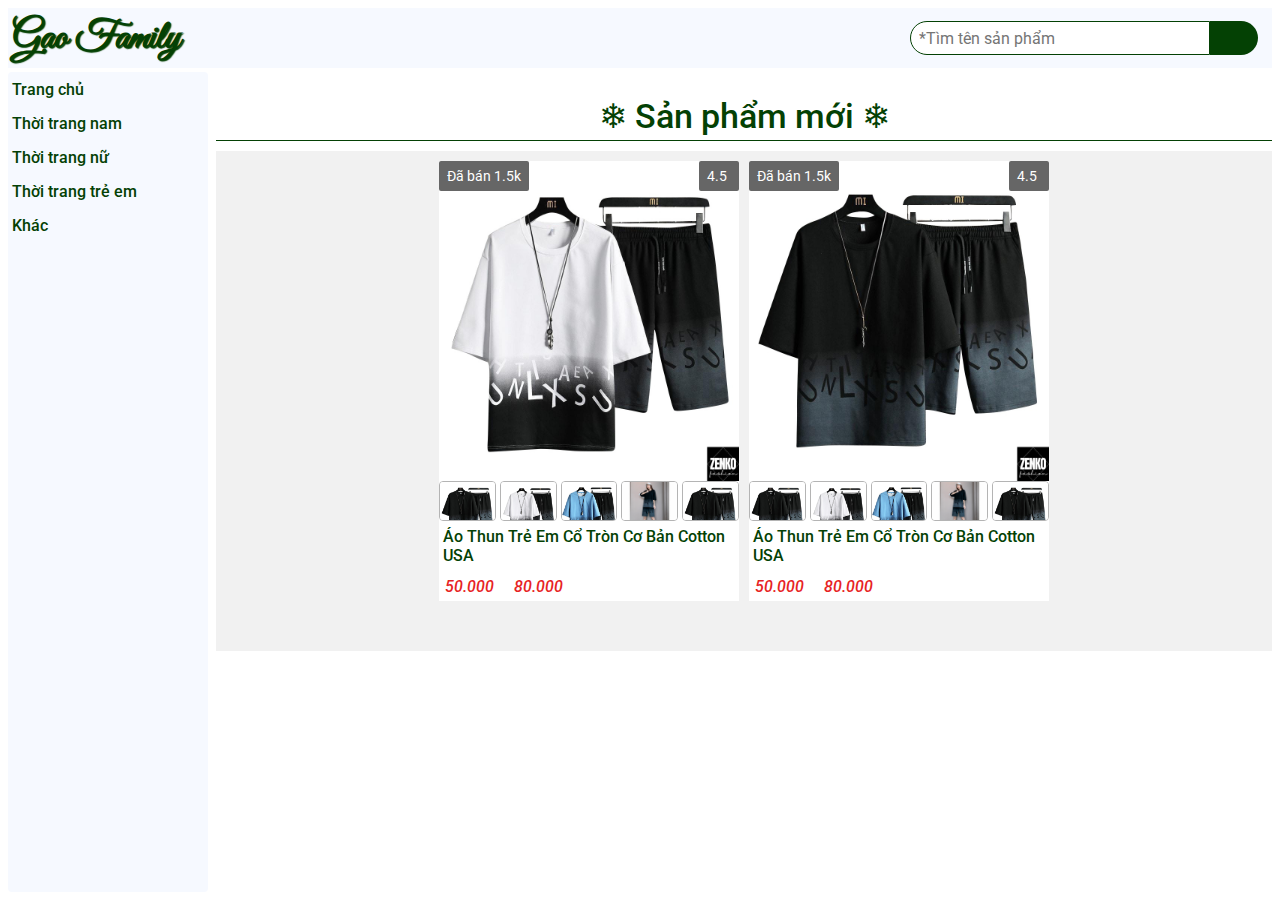
==== View/index.html @ 67fb4571 "ngay hom nay code" ====
<!DOCTYPE html>
<html lang="en">

<head>
  <meta charset="UTF-8" />
  <meta name="viewport" content="width=device-width, initial-scale=1.0" />
  <script src="https://kit.fontawesome.com/1a0d187c62.js" crossorigin="anonymous"></script>
  <link rel="stylesheet" href="../Style/index.css" />
  <link rel="icon" type="image/x-icon" href="../Data/layout/favicon.png" />
  <title>Gạo || Family</title>
</head>

<body>
  <!-- header -->
  <header>
    <!-- menu mobile -->
    <div class="h-mobile-menu">
      <i class="fa-solid fa-bars" onclick="ShowNAV(this)"></i>
    </div>
    <!-- logo -->
    <div class="h-logo" onclick="location.reload(true);">
      <span>Gạo Family</span>
    </div>
    <!-- suport -->
    <div class="suport">
      <input type="text" placeholder="*Tìm tên sản phẩm">
      <i class="fa-solid fa-magnifying-glass" title="Tìm kiếm"></i>
    </div>
    <!-- Search Mobile -->
    <div class="h-mobile-search">
      <i class="fa-solid fa-magnifying-glass" onclick="ShowTIMKIEM(this)"></i>
    </div>
  </header>
  <!-- MOBILE NAV -->
  <div class="mobile">
    <div class="menu" onclick="location.reload(true);">
      <span>Trang chủ</span>
    </div>
    <div class="menu">
      <span onclick="ShowSubmenu(this)">Thời trang nam</span>
      <div class="sub-menu">
        <span data-mydata="Nam-Dobo" onclick="LoadSP(this)">Đồ bộ</span>
        <span data-mydata="Nam-Aothun" onclick="LoadSP(this)">Áo thun - phông</span>
        <span data-mydata="Nam-Aolen" onclick="LoadSP(this)">Áo len - nỉ - thu đông</span>
        <span data-mydata="Nam-Aokhoac" onclick="LoadSP(this)">Áo khoác</span>
        <span data-mydata="Nam-Quanshort" onclick="LoadSP(this)">Quần short</span>
        <span data-mydata="Nam-Quandai" onclick="LoadSP(this)">Quần dài - âu</span>
        <span data-mydata="Nam-Quanjean" onclick="LoadSP(this)">Quần jeans</span>
        <span data-mydata="Nam-Thatlung" onclick="LoadSP(this)">Thắt lưng</span>
      </div>
    </div>
    <div class="menu">
      <span onclick="ShowSubmenu(this)">Thời trang nữ</span>
      <div class="sub-menu">
        <span data-mydata="Nu-Aothun" onclick="LoadSP(this)">Áo thun</span>
        <span data-mydata="Nu-Aodai" onclick="LoadSP(this)">Áo dài- thu đông</span>
        <span data-mydata="Nu-Aokhoac" onclick="LoadSP(this)">Áo khoác</span>
        <span data-mydata="Nu-Hoodie" onclick="LoadSP(this)">Hoodie- nỉ</span>
        <span data-mydata="Nu-Lienthan" onclick="LoadSP(this)">Đồ liền thân</span>
        <span data-mydata="Nu-Quandui" onclick="LoadSP(this)">Quần đùi</span>
        <span data-mydata="Nu-Quanjean" onclick="LoadSP(this)">Quần jeans</span>
        <span data-mydata="Nu-Dam" onclick="LoadSP(this)">Đầm - váy</span>
        <span data-mydata="Nu-Chanvay" onclick="LoadSP(this)">Chân váy</span>
        <span data-mydata="Nu-Dongu" onclick="LoadSP(this)">Đồ ngủ</span>
        <span data-mydata="Nu-Vo" onclick="LoadSP(this)">Vớ - tất</span>
      </div>
    </div>
    <div class="menu">
      <span onclick="ShowSubmenu(this)">Thời trang trẻ em</span>
      <div class="sub-menu">
        <span data-mydata="Treem-Dobo" onclick="LoadSP(this)">Đồ bộ</span>
        <span data-mydata="Treem-Ao" onclick="LoadSP(this)">Áo</span>
        <span data-mydata="Treem-Quan" onclick="LoadSP(this)">Quần</span>
        <span data-mydata="Treem-Mu" onclick="LoadSP(this)">Mũ</span>
      </div>
    </div>
    <div class="menu">
      <span>Khác</span>
    </div>
  </div>
  <!-- Mobile-Timkiem -->
  <div class="mobile-timkiem">
    <div class="timkiem-header">
      <input type="text" placeholder="*Tìm tên sản phẩm">
    </div>
    <div class="timkiem-main">
      <!-- List san pham -->
      <div class="list-pro">
        <div class="list-pro-img">
          <img src="../Data/product/20230731175055361/3.jpg" alt="">
        </div>
        <div class="list-pro-note">
          <span>Áo Thun Trẻ Em Cổ Tròn Cơ Bản Cotton USA</span>
          <i>50.000 ~ 80.000</i>
        </div>
      </div>
    </div>
  </div>
  <div class="container">
    <!-- nav -->
    <nav>
      <div class="menu" onclick="location.reload(true);">
        <span>Trang chủ</span>
      </div>
      <div class="menu">
        <span onclick="ShowSubmenu(this)">Thời trang nam</span>
        <div class="sub-menu">
          <span data-mydata="Nam-Dobo" onclick="LoadSP(this)">Đồ bộ</span>
          <span data-mydata="Nam-Aothun" onclick="LoadSP(this)">Áo thun - phông</span>
          <span data-mydata="Nam-Aolen" onclick="LoadSP(this)">Áo len - nỉ - thu đông</span>
          <span data-mydata="Nam-Aokhoac" onclick="LoadSP(this)">Áo khoác</span>
          <span data-mydata="Nam-Quanshort" onclick="LoadSP(this)">Quần short</span>
          <span data-mydata="Nam-Quandai" onclick="LoadSP(this)">Quần dài - âu</span>
          <span data-mydata="Nam-Quanjean" onclick="LoadSP(this)">Quần jeans</span>
          <span data-mydata="Nam-Thatlung" onclick="LoadSP(this)">Thắt lưng</span>
        </div>
      </div>
      <div class="menu">
        <span onclick="ShowSubmenu(this)">Thời trang nữ</span>
        <div class="sub-menu">
          <span data-mydata="Nu-Aothun" onclick="LoadSP(this)">Áo thun</span>
          <span data-mydata="Nu-Aodai" onclick="LoadSP(this)">Áo dài- thu đông</span>
          <span data-mydata="Nu-Aokhoac" onclick="LoadSP(this)">Áo khoác</span>
          <span data-mydata="Nu-Hoodie" onclick="LoadSP(this)">Hoodie- nỉ</span>
          <span data-mydata="Nu-Lienthan" onclick="LoadSP(this)">Đồ liền thân</span>
          <span data-mydata="Nu-Quandui" onclick="LoadSP(this)">Quần đùi</span>
          <span data-mydata="Nu-Quanjean" onclick="LoadSP(this)">Quần jeans</span>
          <span data-mydata="Nu-Dam" onclick="LoadSP(this)">Đầm - váy</span>
          <span data-mydata="Nu-Chanvay" onclick="LoadSP(this)">Chân váy</span>
          <span data-mydata="Nu-Dongu" onclick="LoadSP(this)">Đồ ngủ</span>
          <span data-mydata="Nu-Vo" onclick="LoadSP(this)">Vớ - tất</span>
        </div>
      </div>
      <div class="menu">
        <span onclick="ShowSubmenu(this)">Thời trang trẻ em</span>
        <div class="sub-menu">
          <span data-mydata="Treem-Dobo" onclick="LoadSP(this)">Đồ bộ</span>
          <span data-mydata="Treem-Ao" onclick="LoadSP(this)">Áo</span>
          <span data-mydata="Treem-Quan" onclick="LoadSP(this)">Quần</span>
          <span data-mydata="Treem-Mu" onclick="LoadSP(this)">Mũ</span>
        </div>
      </div>
      <div class="menu">
        <span>Khác</span>
      </div>
    </nav>
    <!-- main -->
    <main>
      <!-- background -->
      <div class="background">
        <img src="../Data/layout/background.png" alt="" />
      </div>
      <!-- Tieu de -->
      <div class="main-title">
        <span id="span-title">&#10052; Sản phẩm mới &#10052;</span>
      </div>
      <!-- Danh sách sản phẩm -->
      <div class="list-product">
        <!-- sản phẩm -->
        <div class="product">
          <!-- image -->
          <div class="pro-img">
            <img src="../Data/product/20230731175055361/2.jpg" alt="" />
            <div class="note">
              <span>Đã bán 1.5k</span>
              <span>4.5<i class="fa-solid fa-star"></i></span>
            </div>
          </div>
          <!-- list img -->
          <div class="pro-listimg">
            <div class="pro-listimg-img">
              <img onclick="ShowIMG(this)" src="../Data/product/20230731175055361/1.jpg" alt="" />
            </div>
            <div class="pro-listimg-img">
              <img onclick="ShowIMG(this)" src="../Data/product/20230731175055361/2.jpg" alt="" />
            </div>
            <div class="pro-listimg-img">
              <img onclick="ShowIMG(this)" src="../Data/product/20230731175055361/3.jpg" alt="" />
            </div>
            <div class="pro-listimg-img">
              <img onclick="ShowIMG(this)" src="../Data/product/20230731175055361/4.jpg" alt="" />
            </div>
            <div class="pro-listimg-img">
              <img onclick="ShowIMG(this)" src="../Data/product/20230731175055361/1.jpg" alt="" />
            </div>
          </div>
          <!-- thongtin -->
          <div class="pro-tensp">
            <span>Áo Thun Trẻ Em Cổ Tròn Cơ Bản Cotton USA</span>
          </div>
          <!-- Gia san pham -->
          <div class="pro-gia">
            <span>50.000</span>
            <i class="fa-solid fa-dong-sign"></i>
            <i class="fa-solid fa-arrow-right"></i>
            <span>80.000</span>
            <i class="fa-solid fa-dong-sign"></i>
          </div>
        </div>
        <!-- sản phẩm -->
        <div class="product">
          <!-- image -->
          <div class="pro-img">
            <img src="../Data/product/20230731175055361/1.jpg" alt="" />
            <div class="note">
              <span>Đã bán 1.5k</span>
              <span>4.5<i class="fa-solid fa-star"></i></span>
            </div>
          </div>
          <!-- list img -->
          <div class="pro-listimg">
            <div class="pro-listimg-img">
              <img onclick="ShowIMG(this)" src="../Data/product/20230731175055361/1.jpg" alt="" />
            </div>
            <div class="pro-listimg-img">
              <img onclick="ShowIMG(this)" src="../Data/product/20230731175055361/2.jpg" alt="" />
            </div>
            <div class="pro-listimg-img">
              <img onclick="ShowIMG(this)" src="../Data/product/20230731175055361/3.jpg" alt="" />
            </div>
            <div class="pro-listimg-img">
              <img onclick="ShowIMG(this)" src="../Data/product/20230731175055361/4.jpg" alt="" />
            </div>
            <div class="pro-listimg-img">
              <img onclick="ShowIMG(this)" src="../Data/product/20230731175055361/1.jpg" alt="" />
            </div>
          </div>
          <!-- thongtin -->
          <div class="pro-tensp">
            <span>Áo Thun Trẻ Em Cổ Tròn Cơ Bản Cotton USA</span>
          </div>
          <!-- Gia san pham -->
          <div class="pro-gia">
            <span>50.000</span>
            <i class="fa-solid fa-dong-sign"></i>
            <i class="fa-solid fa-arrow-right"></i>
            <span>80.000</span>
            <i class="fa-solid fa-dong-sign"></i>
          </div>
        </div>
      </div>
    </main>
  </div>

  <script src="../Script/index.js"></script>
</body>

</html>
---- Style/index.css ----
@import url("https://fonts.googleapis.com/css2?family=Great+Vibes&family=Roboto:ital,wght@0,400;0,500;1,700&display=swap");

/* font-family: 'Great Vibes', cursive;
  font-family: 'Roboto', sans-serif; */
:root {
  --cl-header: rgb(246, 249, 255);
  --cl-text: rgb(4, 65, 4);
  --cl-giasp: rgb(231, 35, 35);
}

* {
  margin: 0;
  padding: 0;
  box-sizing: border-box;
  font-family: "Roboto", sans-serif;
  color: var(--cl-text);
}

body {
  margin: 8px;
}

/* width */
::-webkit-scrollbar {
  width: 4px;
}

/* Track */
::-webkit-scrollbar-track {
  background: #f1f1f1;
}

/* Handle */
::-webkit-scrollbar-thumb {
  background: #888;
  border-radius: 4px;
}

/* Handle on hover */
::-webkit-scrollbar-thumb:hover {
  background: #555;
}

/* header */
header {
  width: 100%;
  height: 60px;
  background-color: var(--cl-header);
  display: flex;
  align-items: center;
  justify-content: space-between;
  padding: 0 4px;
  position: sticky;
  top: 0;
  left: 0;
}

header .h-logo {
  cursor: pointer;
  height: 60px;
  display: flex;
  align-items: center;
  justify-content: space-between;
  user-select: none;
}

header .h-logo span {
  font-family: "Great Vibes", cursive;
  font-size: 40px;
  font-weight: bold;
  text-shadow: 1px 1px 1px var(--cl-text);
}

/* header .h-logo i {
  font-size: 38px;
  margin-right: 8px;
} */
header .suport {
  margin-right: 10px;
  position: relative;
  display: grid;
  grid-template-columns: 300px 48px;
  cursor: pointer;
}

header .suport input {
  width: 100%;
  height: 34px;
  border-radius: 17px 0 0 17px;
  border: solid 1px var(--cl-text);
  padding: 0 8px;
  font-size: 16px;
  outline: none;
}

header .suport i {
  display: inline-flex;
  align-items: center;
  justify-content: center;
  width: 48px;
  height: 34px;
  border-radius: 0 17px 17px 0;
  background-color: var(--cl-text);
  font-size: 16px;
  color: white;
  position: absolute;
  top: 0;
  right: 0;
  transition: all linear .1s;
  cursor: pointer;
}

header .suport i:hover {
  font-size: 20px;
}

header .h-mobile-menu,
header .h-mobile-search {
  display: none;
}

/* MOBILE */
.mobile {
  width: 100%;
  height: 100vh;
  background-color: rgba(255, 255, 255, 0.94);
  position: fixed;
  top: 44px;
  left: -100%;
  transition: all linear .1s;
  z-index: 999;
}
/* TIM KIEM MOBILE */
.mobile-timkiem {
  display: none;
  width: 100%;
  height: 100vh;
  background-color: rgba(128, 128, 128, 0.8);
  position: fixed;
  top: 44px;
  right: 0;
  transition: all linear .1s;
  z-index: 999;
}

.timkiem-header{
  width: 100%;
  height: 40px;
  display: flex;
  align-items: center;
  justify-content: center;
  box-shadow: 1px 0 4px white;
}
.timkiem-header input{
  width: 88%;
  height: 32px;
  border-radius: 17px;
  border: none;
  outline: none;
  padding: 8px;
  font-size: 16px;
}
.timkiem-main{
  width: 100%;
  height: 100%;
  padding: 10px 10px 80px 10px;
  overflow: auto;
}
.list-pro{
  width: 100%;
  height: 120px;
  background-color: white;
  margin-bottom: 10px;
  display: grid;
  grid-template-columns: 120px 1fr;
  column-gap: 10px;
  border-radius: 8px;
  overflow: hidden;
}
.list-pro-img{
  width: 100%;
  height: 120px;
  overflow: hidden;
}
.list-pro-img img{
  width: 100%;
  height: 120px;
}
.list-pro-note{
  width: 100%;
  height: 120px;
}
.list-pro-note span{
  display: block;
  width: 100%;
  height: 90px;
  padding: 4px 0px;
}
.list-pro-note i{
  display: flex;
  align-items: center;
  width: 100%;
  height: 30px;
  color: var(--cl-giasp);
}
/* container */
.container {
  width: 100%;
  margin-top: 4px;
  display: grid;
  column-gap: 8px;
  grid-template-columns: 200px 1fr;
  position: sticky;
  top: 60px;
  left: 0;
}

/* nav */
nav {
  width: 100%;
  background-color: var(--cl-header);
  border-radius: 4px;
  overflow: hidden;
}

.menu {
  width: 100%;
}

.menu>span {
  display: flex;
  align-items: center;
  padding-left: 4px;
  height: 34px;
  font-weight: 500;
  transition: all linear 0.1s;
  cursor: pointer;
  user-select: none;
}

.menu>span:hover {
  background-color: rgb(230, 230, 230);
}

.menu .sub-menu {
  width: 100%;
}

.menu .sub-menu span {
  display: flex;
  margin-left: 10px;
  border-left: solid 1.5px var(--cl-text);
  align-items: center;
  padding-left: 14px;
  height: 30px;
  transition: all linear 0.2s;
  cursor: pointer;
  overflow: hidden;
  user-select: none;
}

.menu .sub-menu span:hover {
  padding-left: 28px;
}

/* main */
main {
  width: 100%;
  height: calc(100vh - 80px);
  overflow: auto;
}

main .background {
  width: 100%;
}

main .background img {
  width: 100%;
}

main .main-title {
  width: 100%;
  height: 50px;
  display: flex;
  align-items: center;
  justify-content: center;
  border-bottom: solid 1px var(--cl-text);
  user-select: none;
}

main .main-title span {
  font-size: 34px;
  font-weight: 500;
}

/* list product */
main .list-product {
  width: 100%;
  margin-top: 10px;
  display: flex;
  flex-wrap: wrap;
  justify-content: center;
  gap: 10px;
  padding: 10px;
  background-color: rgb(241, 241, 241);
}

main .list-product .product {
  width: 300px !important;
  height: 440px;
  background-color: white;
  margin-bottom: 40px;
  transition: all linear .2s;
  cursor: pointer;
}

main .list-product .product:hover .pro-img img {
  transform: scale(1.1);
}

main .list-product .product .pro-img {
  width: 100%;
  height: 320px;
  overflow: hidden;
  position: relative;
}

main .list-product .product .pro-img .note {
  position: absolute;
  top: 0;
  left: 0;
  width: 100%;
  height: 30px;
  display: flex;
  justify-content: space-between;
}

main .list-product .product .pro-img .note span {
  display: inline-flex;
  align-items: center;
  height: 30px;
  background-color: rgba(0, 0, 0, 0.6);
  padding: 0px 8px;
  border-radius: 2px;
  color: white;
  font-size: 14px;
}

main .list-product .product .pro-img .note span i {
  color: yellow;
  font-size: 12px;
  margin-left: 4px;
}

main .list-product .product .pro-img img {
  width: 100%;
  height: 320px;
  transition: all linear .2s;
}

main .list-product .product .pro-listimg {
  width: 100%;
  height: 40px;
  display: grid;
  grid-template-columns: repeat(5, 1fr);
  gap: 4px;
  overflow: hidden;
}

main .list-product .product .pro-listimg .pro-listimg-img {
  width: 100%;
  height: 40px;
  border-radius: 4px;
  border: solid 1px rgb(180, 180, 180);
  overflow: hidden;
}

main .list-product .product .pro-listimg img {
  width: 100%;
  transition: all linear .2s;
}

main .list-product .product .pro-listimg img:hover {
  transform: scale(1.2);
}

main .list-product .product .pro-tensp {
  width: 100%;
  height: 50px;
  display: flex;
  align-items: center;
  padding: 0 4px;
  overflow: hidden;
}

main .list-product .product .pro-tensp span {
  font-size: 16px;
  font-weight: 500;
}

main .list-product .product .pro-gia {
  width: 100%;
  height: 30px;
  display: flex;
  align-items: center;
  padding-left: 4px;
}

main .list-product .product .pro-gia span {
  display: inline;
  font-weight: 500;
  font-style: italic;
  color: var(--cl-giasp);
  padding: 0px 2px;
}

main .list-product .product .pro-gia i {
  color: var(--cl-giasp);
  padding-right: 8px;
  font-style: italic;
}



/* TABLET */

@media only screen and (max-width: 860px) {
  body {
    margin: 0px;
  }

  /* header */
  header {
    height: 44px;
    z-index: 999;
  }

  header .h-logo {
    cursor: pointer;
    height: 44 px;
  }

  header .h-logo span {
    font-family: "Great Vibes", cursive;
    font-size: 28px;
    font-weight: bold;
  }

  header .h-logo i {
    font-size: 28px;
    margin-right: 8px;
  }

  header .h-mobile-menu {
    display: block;
    margin-left: 4px;
  }

  header .h-mobile-menu i {
    font-size: 30px;
    cursor: pointer;
  }

  header .suport {
    display: none;
  }

  header .h-mobile-search {
    display: block;
    margin-right: 8px;
  }

  header .h-mobile-search i {
    font-size: 20px;
    cursor: pointer;
  }
  /* Mobile-Timkiem */
  .mobile-timkiem {
    display: grid;
    grid-template-rows: 40px 1fr;
  }
  /* container */
  .container {
    display: block;
    position: unset;
  }

  nav {
    display: none;
  }

  main {
    height: unset;
  }

  main .main-title {
    height: 38px;
  }

  main .main-title span {
    font-size: 24px;
    font-weight: 500;
  }
}



/* MOBILE */

@media only screen and (max-width: 640px) {
  main .list-product {
    display: grid;
    grid-template-columns: repeat(2, 1fr);
    gap: 10px;
    padding: 10px;
  }

  main .list-product .product {
    width: 100% !important;
    height: unset;
    margin-bottom: 20px;
  }

  main .list-product .product .pro-img {
    height: unset;
  }

  main .list-product .product .pro-img img {
    height: unset;
  }

  main .list-product .product .pro-img .note span {
    height: 24px;
    padding: 0px 2px;
    font-size: 12px;
  }

  main .list-product .product .pro-img .note span i {
    font-size: 10px;
  }

  main .list-product .product .pro-listimg {
    gap: 2px;
    height: 30px;
  }

  main .list-product .product .pro-listimg .pro-listimg-img {
    height: 30px;
  }

  main .list-product .product .pro-tensp span {
    font-size: 13px;
    font-weight: 500;
  }

  main .list-product .product .pro-gia :is(span, i) {
    font-size: 13px;
  }
}
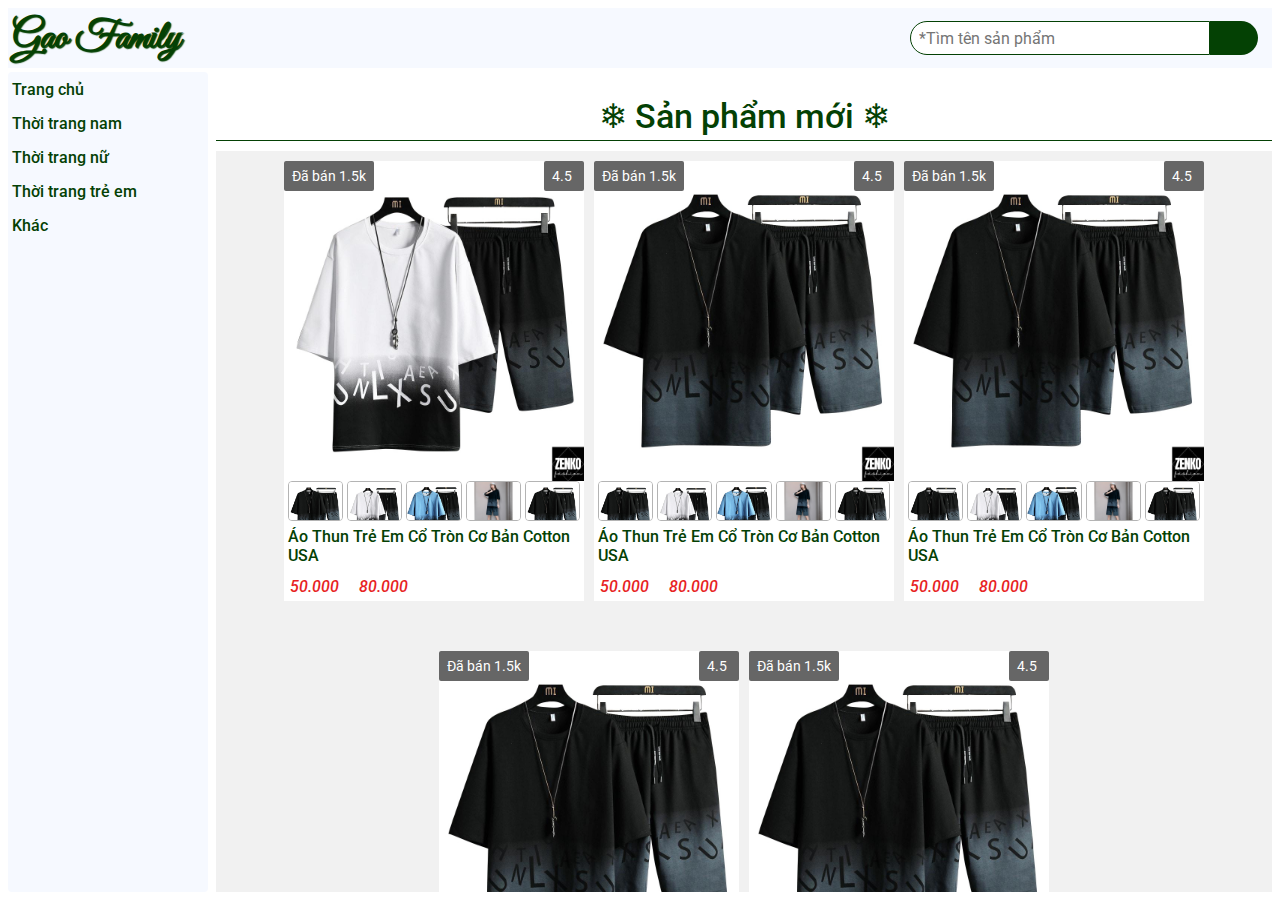
==== commit ca7dcdbc: "update code moi" ====
--- a/View/index.html
+++ b/View/index.html
@@ -238,7 +238,132 @@
             <i class="fa-solid fa-dong-sign"></i>
           </div>
         </div>
-      </div>
+        <!-- sản phẩm -->
+        <div class="product">
+          <!-- image -->
+          <div class="pro-img">
+            <img src="../Data/product/20230731175055361/1.jpg" alt="" />
+            <div class="note">
+              <span>Đã bán 1.5k</span>
+              <span>4.5<i class="fa-solid fa-star"></i></span>
+            </div>
+          </div>
+          <!-- list img -->
+          <div class="pro-listimg">
+            <div class="pro-listimg-img">
+              <img onclick="ShowIMG(this)" src="../Data/product/20230731175055361/1.jpg" alt="" />
+            </div>
+            <div class="pro-listimg-img">
+              <img onclick="ShowIMG(this)" src="../Data/product/20230731175055361/2.jpg" alt="" />
+            </div>
+            <div class="pro-listimg-img">
+              <img onclick="ShowIMG(this)" src="../Data/product/20230731175055361/3.jpg" alt="" />
+            </div>
+            <div class="pro-listimg-img">
+              <img onclick="ShowIMG(this)" src="../Data/product/20230731175055361/4.jpg" alt="" />
+            </div>
+            <div class="pro-listimg-img">
+              <img onclick="ShowIMG(this)" src="../Data/product/20230731175055361/1.jpg" alt="" />
+            </div>
+          </div>
+          <!-- thongtin -->
+          <div class="pro-tensp">
+            <span>Áo Thun Trẻ Em Cổ Tròn Cơ Bản Cotton USA</span>
+          </div>
+          <!-- Gia san pham -->
+          <div class="pro-gia">
+            <span>50.000</span>
+            <i class="fa-solid fa-dong-sign"></i>
+            <i class="fa-solid fa-arrow-right"></i>
+            <span>80.000</span>
+            <i class="fa-solid fa-dong-sign"></i>
+          </div>
+        </div>
+        <!-- sản phẩm -->
+        <div class="product">
+          <!-- image -->
+          <div class="pro-img">
+            <img src="../Data/product/20230731175055361/1.jpg" alt="" />
+            <div class="note">
+              <span>Đã bán 1.5k</span>
+              <span>4.5<i class="fa-solid fa-star"></i></span>
+            </div>
+          </div>
+          <!-- list img -->
+          <div class="pro-listimg">
+            <div class="pro-listimg-img">
+              <img onclick="ShowIMG(this)" src="../Data/product/20230731175055361/1.jpg" alt="" />
+            </div>
+            <div class="pro-listimg-img">
+              <img onclick="ShowIMG(this)" src="../Data/product/20230731175055361/2.jpg" alt="" />
+            </div>
+            <div class="pro-listimg-img">
+              <img onclick="ShowIMG(this)" src="../Data/product/20230731175055361/3.jpg" alt="" />
+            </div>
+            <div class="pro-listimg-img">
+              <img onclick="ShowIMG(this)" src="../Data/product/20230731175055361/4.jpg" alt="" />
+            </div>
+            <div class="pro-listimg-img">
+              <img onclick="ShowIMG(this)" src="../Data/product/20230731175055361/1.jpg" alt="" />
+            </div>
+          </div>
+          <!-- thongtin -->
+          <div class="pro-tensp">
+            <span>Áo Thun Trẻ Em Cổ Tròn Cơ Bản Cotton USA</span>
+          </div>
+          <!-- Gia san pham -->
+          <div class="pro-gia">
+            <span>50.000</span>
+            <i class="fa-solid fa-dong-sign"></i>
+            <i class="fa-solid fa-arrow-right"></i>
+            <span>80.000</span>
+            <i class="fa-solid fa-dong-sign"></i>
+          </div>
+        </div>
+        <!-- sản phẩm -->
+        <div class="product">
+          <!-- image -->
+          <div class="pro-img">
+            <img src="../Data/product/20230731175055361/1.jpg" alt="" />
+            <div class="note">
+              <span>Đã bán 1.5k</span>
+              <span>4.5<i class="fa-solid fa-star"></i></span>
+            </div>
+          </div>
+          <!-- list img -->
+          <div class="pro-listimg">
+            <div class="pro-listimg-img">
+              <img onclick="ShowIMG(this)" src="../Data/product/20230731175055361/1.jpg" alt="" />
+            </div>
+            <div class="pro-listimg-img">
+              <img onclick="ShowIMG(this)" src="../Data/product/20230731175055361/2.jpg" alt="" />
+            </div>
+            <div class="pro-listimg-img">
+              <img onclick="ShowIMG(this)" src="../Data/product/20230731175055361/3.jpg" alt="" />
+            </div>
+            <div class="pro-listimg-img">
+              <img onclick="ShowIMG(this)" src="../Data/product/20230731175055361/4.jpg" alt="" />
+            </div>
+            <div class="pro-listimg-img">
+              <img onclick="ShowIMG(this)" src="../Data/product/20230731175055361/1.jpg" alt="" />
+            </div>
+          </div>
+          <!-- thongtin -->
+          <div class="pro-tensp">
+            <span>Áo Thun Trẻ Em Cổ Tròn Cơ Bản Cotton USA</span>
+          </div>
+          <!-- Gia san pham -->
+          <div class="pro-gia">
+            <span>50.000</span>
+            <i class="fa-solid fa-dong-sign"></i>
+            <i class="fa-solid fa-arrow-right"></i>
+            <span>80.000</span>
+            <i class="fa-solid fa-dong-sign"></i>
+          </div>
+        </div>
+      </div>
+      <!-- footer -->
+      <footer></footer>
     </main>
   </div>
 
--- a/Style/index.css
+++ b/Style/index.css
@@ -312,6 +312,7 @@
   margin-bottom: 40px;
   transition: all linear .2s;
   cursor: pointer;
+  user-select: none;
 }
 
 main .list-product .product:hover .pro-img img {
@@ -364,6 +365,7 @@
   display: grid;
   grid-template-columns: repeat(5, 1fr);
   gap: 4px;
+  padding: 0px 4px;
   overflow: hidden;
 }
 
@@ -420,7 +422,12 @@
   font-style: italic;
 }
 
-
+/* footer */
+footer{
+  width: 100%;
+  height: 200px;
+  background-color: rgb(87, 87, 87);
+}
 
 /* TABLET */
 
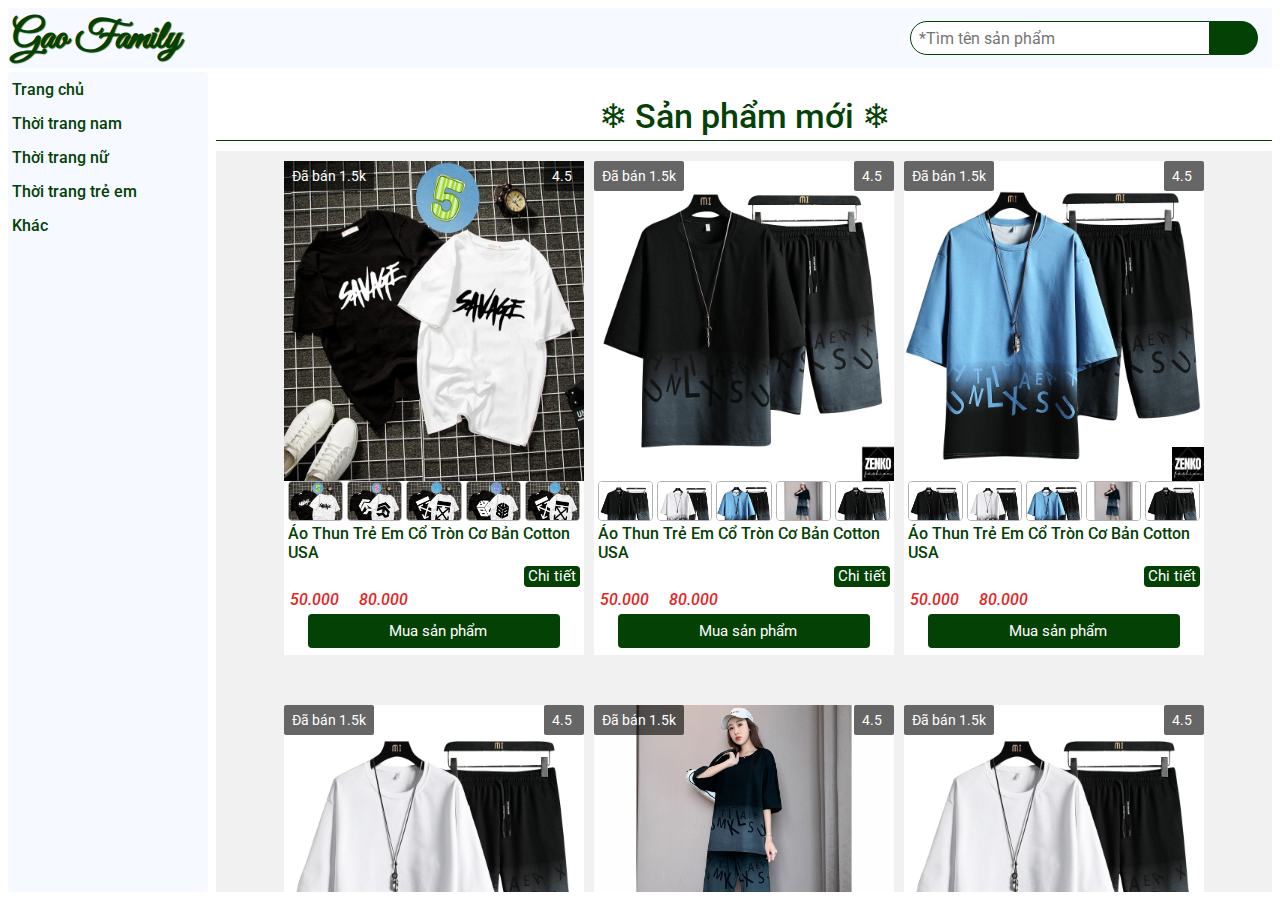
==== commit 78057be6: "10/8/2023" ====
--- a/View/index.html
+++ b/View/index.html
@@ -1,104 +1,40 @@
 <!DOCTYPE html>
 <html lang="en">
+  <head>
+    <meta charset="UTF-8" />
+    <meta name="viewport" content="width=device-width, initial-scale=1.0" />
+    <script
+      src="https://kit.fontawesome.com/1a0d187c62.js"
+      crossorigin="anonymous"
+    ></script>
+    <link rel="stylesheet" href="../Style/index.css" />
+    <link rel="icon" type="image/x-icon" href="../Data/layout/favicon.png" />
+    <title>Gạo || Family</title>
+  </head>
 
-<head>
-  <meta charset="UTF-8" />
-  <meta name="viewport" content="width=device-width, initial-scale=1.0" />
-  <script src="https://kit.fontawesome.com/1a0d187c62.js" crossorigin="anonymous"></script>
-  <link rel="stylesheet" href="../Style/index.css" />
-  <link rel="icon" type="image/x-icon" href="../Data/layout/favicon.png" />
-  <title>Gạo || Family</title>
-</head>
-
-<body>
-  <!-- header -->
-  <header>
-    <!-- menu mobile -->
-    <div class="h-mobile-menu">
-      <i class="fa-solid fa-bars" onclick="ShowNAV(this)"></i>
-    </div>
-    <!-- logo -->
-    <div class="h-logo" onclick="location.reload(true);">
-      <span>Gạo Family</span>
-    </div>
-    <!-- suport -->
-    <div class="suport">
-      <input type="text" placeholder="*Tìm tên sản phẩm">
-      <i class="fa-solid fa-magnifying-glass" title="Tìm kiếm"></i>
-    </div>
-    <!-- Search Mobile -->
-    <div class="h-mobile-search">
-      <i class="fa-solid fa-magnifying-glass" onclick="ShowTIMKIEM(this)"></i>
-    </div>
-  </header>
-  <!-- MOBILE NAV -->
-  <div class="mobile">
-    <div class="menu" onclick="location.reload(true);">
-      <span>Trang chủ</span>
-    </div>
-    <div class="menu">
-      <span onclick="ShowSubmenu(this)">Thời trang nam</span>
-      <div class="sub-menu">
-        <span data-mydata="Nam-Dobo" onclick="LoadSP(this)">Đồ bộ</span>
-        <span data-mydata="Nam-Aothun" onclick="LoadSP(this)">Áo thun - phông</span>
-        <span data-mydata="Nam-Aolen" onclick="LoadSP(this)">Áo len - nỉ - thu đông</span>
-        <span data-mydata="Nam-Aokhoac" onclick="LoadSP(this)">Áo khoác</span>
-        <span data-mydata="Nam-Quanshort" onclick="LoadSP(this)">Quần short</span>
-        <span data-mydata="Nam-Quandai" onclick="LoadSP(this)">Quần dài - âu</span>
-        <span data-mydata="Nam-Quanjean" onclick="LoadSP(this)">Quần jeans</span>
-        <span data-mydata="Nam-Thatlung" onclick="LoadSP(this)">Thắt lưng</span>
-      </div>
-    </div>
-    <div class="menu">
-      <span onclick="ShowSubmenu(this)">Thời trang nữ</span>
-      <div class="sub-menu">
-        <span data-mydata="Nu-Aothun" onclick="LoadSP(this)">Áo thun</span>
-        <span data-mydata="Nu-Aodai" onclick="LoadSP(this)">Áo dài- thu đông</span>
-        <span data-mydata="Nu-Aokhoac" onclick="LoadSP(this)">Áo khoác</span>
-        <span data-mydata="Nu-Hoodie" onclick="LoadSP(this)">Hoodie- nỉ</span>
-        <span data-mydata="Nu-Lienthan" onclick="LoadSP(this)">Đồ liền thân</span>
-        <span data-mydata="Nu-Quandui" onclick="LoadSP(this)">Quần đùi</span>
-        <span data-mydata="Nu-Quanjean" onclick="LoadSP(this)">Quần jeans</span>
-        <span data-mydata="Nu-Dam" onclick="LoadSP(this)">Đầm - váy</span>
-        <span data-mydata="Nu-Chanvay" onclick="LoadSP(this)">Chân váy</span>
-        <span data-mydata="Nu-Dongu" onclick="LoadSP(this)">Đồ ngủ</span>
-        <span data-mydata="Nu-Vo" onclick="LoadSP(this)">Vớ - tất</span>
-      </div>
-    </div>
-    <div class="menu">
-      <span onclick="ShowSubmenu(this)">Thời trang trẻ em</span>
-      <div class="sub-menu">
-        <span data-mydata="Treem-Dobo" onclick="LoadSP(this)">Đồ bộ</span>
-        <span data-mydata="Treem-Ao" onclick="LoadSP(this)">Áo</span>
-        <span data-mydata="Treem-Quan" onclick="LoadSP(this)">Quần</span>
-        <span data-mydata="Treem-Mu" onclick="LoadSP(this)">Mũ</span>
-      </div>
-    </div>
-    <div class="menu">
-      <span>Khác</span>
-    </div>
-  </div>
-  <!-- Mobile-Timkiem -->
-  <div class="mobile-timkiem">
-    <div class="timkiem-header">
-      <input type="text" placeholder="*Tìm tên sản phẩm">
-    </div>
-    <div class="timkiem-main">
-      <!-- List san pham -->
-      <div class="list-pro">
-        <div class="list-pro-img">
-          <img src="../Data/product/20230731175055361/3.jpg" alt="">
-        </div>
-        <div class="list-pro-note">
-          <span>Áo Thun Trẻ Em Cổ Tròn Cơ Bản Cotton USA</span>
-          <i>50.000 ~ 80.000</i>
-        </div>
-      </div>
-    </div>
-  </div>
-  <div class="container">
-    <!-- nav -->
-    <nav>
+  <body>
+    <!-- header -->
+    <header>
+      <!-- menu mobile -->
+      <div class="h-mobile-menu">
+        <i class="fa-solid fa-bars" onclick="ShowNAV(this)"></i>
+      </div>
+      <!-- logo -->
+      <div class="h-logo" onclick="location.reload(true);">
+        <span>Gạo Family</span>
+      </div>
+      <!-- suport -->
+      <div class="suport">
+        <input type="text" placeholder="*Tìm tên sản phẩm" />
+        <i class="fa-solid fa-magnifying-glass" title="Tìm kiếm"></i>
+      </div>
+      <!-- Search Mobile -->
+      <div class="h-mobile-search">
+        <i class="fa-solid fa-magnifying-glass" onclick="ShowTIMKIEM(this)"></i>
+      </div>
+    </header>
+    <!-- MOBILE NAV -->
+    <div class="mobile">
       <div class="menu" onclick="location.reload(true);">
         <span>Trang chủ</span>
       </div>
@@ -106,25 +42,43 @@
         <span onclick="ShowSubmenu(this)">Thời trang nam</span>
         <div class="sub-menu">
           <span data-mydata="Nam-Dobo" onclick="LoadSP(this)">Đồ bộ</span>
-          <span data-mydata="Nam-Aothun" onclick="LoadSP(this)">Áo thun - phông</span>
-          <span data-mydata="Nam-Aolen" onclick="LoadSP(this)">Áo len - nỉ - thu đông</span>
+          <span data-mydata="Nam-Aothun" onclick="LoadSP(this)"
+            >Áo thun - phông</span
+          >
+          <span data-mydata="Nam-Aolen" onclick="LoadSP(this)"
+            >Áo len - nỉ - thu đông</span
+          >
           <span data-mydata="Nam-Aokhoac" onclick="LoadSP(this)">Áo khoác</span>
-          <span data-mydata="Nam-Quanshort" onclick="LoadSP(this)">Quần short</span>
-          <span data-mydata="Nam-Quandai" onclick="LoadSP(this)">Quần dài - âu</span>
-          <span data-mydata="Nam-Quanjean" onclick="LoadSP(this)">Quần jeans</span>
-          <span data-mydata="Nam-Thatlung" onclick="LoadSP(this)">Thắt lưng</span>
+          <span data-mydata="Nam-Quanshort" onclick="LoadSP(this)"
+            >Quần short</span
+          >
+          <span data-mydata="Nam-Quandai" onclick="LoadSP(this)"
+            >Quần dài - âu</span
+          >
+          <span data-mydata="Nam-Quanjean" onclick="LoadSP(this)"
+            >Quần jeans</span
+          >
+          <span data-mydata="Nam-Thatlung" onclick="LoadSP(this)"
+            >Thắt lưng</span
+          >
         </div>
       </div>
       <div class="menu">
         <span onclick="ShowSubmenu(this)">Thời trang nữ</span>
         <div class="sub-menu">
           <span data-mydata="Nu-Aothun" onclick="LoadSP(this)">Áo thun</span>
-          <span data-mydata="Nu-Aodai" onclick="LoadSP(this)">Áo dài- thu đông</span>
+          <span data-mydata="Nu-Aodai" onclick="LoadSP(this)"
+            >Áo dài- thu đông</span
+          >
           <span data-mydata="Nu-Aokhoac" onclick="LoadSP(this)">Áo khoác</span>
           <span data-mydata="Nu-Hoodie" onclick="LoadSP(this)">Hoodie- nỉ</span>
-          <span data-mydata="Nu-Lienthan" onclick="LoadSP(this)">Đồ liền thân</span>
+          <span data-mydata="Nu-Lienthan" onclick="LoadSP(this)"
+            >Đồ liền thân</span
+          >
           <span data-mydata="Nu-Quandui" onclick="LoadSP(this)">Quần đùi</span>
-          <span data-mydata="Nu-Quanjean" onclick="LoadSP(this)">Quần jeans</span>
+          <span data-mydata="Nu-Quanjean" onclick="LoadSP(this)"
+            >Quần jeans</span
+          >
           <span data-mydata="Nu-Dam" onclick="LoadSP(this)">Đầm - váy</span>
           <span data-mydata="Nu-Chanvay" onclick="LoadSP(this)">Chân váy</span>
           <span data-mydata="Nu-Dongu" onclick="LoadSP(this)">Đồ ngủ</span>
@@ -143,231 +97,726 @@
       <div class="menu">
         <span>Khác</span>
       </div>
-    </nav>
-    <!-- main -->
-    <main>
-      <!-- background -->
-      <div class="background">
-        <img src="../Data/layout/background.png" alt="" />
-      </div>
-      <!-- Tieu de -->
-      <div class="main-title">
-        <span id="span-title">&#10052; Sản phẩm mới &#10052;</span>
-      </div>
-      <!-- Danh sách sản phẩm -->
-      <div class="list-product">
-        <!-- sản phẩm -->
-        <div class="product">
-          <!-- image -->
-          <div class="pro-img">
-            <img src="../Data/product/20230731175055361/2.jpg" alt="" />
-            <div class="note">
-              <span>Đã bán 1.5k</span>
-              <span>4.5<i class="fa-solid fa-star"></i></span>
-            </div>
-          </div>
-          <!-- list img -->
-          <div class="pro-listimg">
-            <div class="pro-listimg-img">
-              <img onclick="ShowIMG(this)" src="../Data/product/20230731175055361/1.jpg" alt="" />
-            </div>
-            <div class="pro-listimg-img">
-              <img onclick="ShowIMG(this)" src="../Data/product/20230731175055361/2.jpg" alt="" />
-            </div>
-            <div class="pro-listimg-img">
-              <img onclick="ShowIMG(this)" src="../Data/product/20230731175055361/3.jpg" alt="" />
-            </div>
-            <div class="pro-listimg-img">
-              <img onclick="ShowIMG(this)" src="../Data/product/20230731175055361/4.jpg" alt="" />
-            </div>
-            <div class="pro-listimg-img">
-              <img onclick="ShowIMG(this)" src="../Data/product/20230731175055361/1.jpg" alt="" />
-            </div>
-          </div>
-          <!-- thongtin -->
-          <div class="pro-tensp">
+    </div>
+    <!-- Mobile-Timkiem -->
+    <div class="mobile-timkiem">
+      <div class="timkiem-header">
+        <input type="text" placeholder="*Tìm tên sản phẩm" />
+      </div>
+      <div class="timkiem-main">
+        <!-- List san pham -->
+        <div class="list-pro">
+          <div class="list-pro-img">
+            <img src="../Data/product/20230731175055361/3.jpg" alt="" />
+          </div>
+          <div class="list-pro-note">
             <span>Áo Thun Trẻ Em Cổ Tròn Cơ Bản Cotton USA</span>
-          </div>
-          <!-- Gia san pham -->
-          <div class="pro-gia">
-            <span>50.000</span>
-            <i class="fa-solid fa-dong-sign"></i>
-            <i class="fa-solid fa-arrow-right"></i>
-            <span>80.000</span>
-            <i class="fa-solid fa-dong-sign"></i>
-          </div>
-        </div>
-        <!-- sản phẩm -->
-        <div class="product">
-          <!-- image -->
-          <div class="pro-img">
+            <i>50.000 ~ 80.000</i>
+          </div>
+        </div>
+        <div class="list-pro">
+          <div class="list-pro-img">
             <img src="../Data/product/20230731175055361/1.jpg" alt="" />
-            <div class="note">
-              <span>Đã bán 1.5k</span>
-              <span>4.5<i class="fa-solid fa-star"></i></span>
-            </div>
-          </div>
-          <!-- list img -->
-          <div class="pro-listimg">
-            <div class="pro-listimg-img">
-              <img onclick="ShowIMG(this)" src="../Data/product/20230731175055361/1.jpg" alt="" />
-            </div>
-            <div class="pro-listimg-img">
-              <img onclick="ShowIMG(this)" src="../Data/product/20230731175055361/2.jpg" alt="" />
-            </div>
-            <div class="pro-listimg-img">
-              <img onclick="ShowIMG(this)" src="../Data/product/20230731175055361/3.jpg" alt="" />
-            </div>
-            <div class="pro-listimg-img">
-              <img onclick="ShowIMG(this)" src="../Data/product/20230731175055361/4.jpg" alt="" />
-            </div>
-            <div class="pro-listimg-img">
-              <img onclick="ShowIMG(this)" src="../Data/product/20230731175055361/1.jpg" alt="" />
-            </div>
-          </div>
-          <!-- thongtin -->
-          <div class="pro-tensp">
+          </div>
+          <div class="list-pro-note">
             <span>Áo Thun Trẻ Em Cổ Tròn Cơ Bản Cotton USA</span>
-          </div>
-          <!-- Gia san pham -->
-          <div class="pro-gia">
-            <span>50.000</span>
-            <i class="fa-solid fa-dong-sign"></i>
-            <i class="fa-solid fa-arrow-right"></i>
-            <span>80.000</span>
-            <i class="fa-solid fa-dong-sign"></i>
-          </div>
-        </div>
-        <!-- sản phẩm -->
-        <div class="product">
-          <!-- image -->
-          <div class="pro-img">
-            <img src="../Data/product/20230731175055361/1.jpg" alt="" />
-            <div class="note">
-              <span>Đã bán 1.5k</span>
-              <span>4.5<i class="fa-solid fa-star"></i></span>
-            </div>
-          </div>
-          <!-- list img -->
-          <div class="pro-listimg">
-            <div class="pro-listimg-img">
-              <img onclick="ShowIMG(this)" src="../Data/product/20230731175055361/1.jpg" alt="" />
-            </div>
-            <div class="pro-listimg-img">
-              <img onclick="ShowIMG(this)" src="../Data/product/20230731175055361/2.jpg" alt="" />
-            </div>
-            <div class="pro-listimg-img">
-              <img onclick="ShowIMG(this)" src="../Data/product/20230731175055361/3.jpg" alt="" />
-            </div>
-            <div class="pro-listimg-img">
-              <img onclick="ShowIMG(this)" src="../Data/product/20230731175055361/4.jpg" alt="" />
-            </div>
-            <div class="pro-listimg-img">
-              <img onclick="ShowIMG(this)" src="../Data/product/20230731175055361/1.jpg" alt="" />
-            </div>
-          </div>
-          <!-- thongtin -->
-          <div class="pro-tensp">
-            <span>Áo Thun Trẻ Em Cổ Tròn Cơ Bản Cotton USA</span>
-          </div>
-          <!-- Gia san pham -->
-          <div class="pro-gia">
-            <span>50.000</span>
-            <i class="fa-solid fa-dong-sign"></i>
-            <i class="fa-solid fa-arrow-right"></i>
-            <span>80.000</span>
-            <i class="fa-solid fa-dong-sign"></i>
-          </div>
-        </div>
-        <!-- sản phẩm -->
-        <div class="product">
-          <!-- image -->
-          <div class="pro-img">
-            <img src="../Data/product/20230731175055361/1.jpg" alt="" />
-            <div class="note">
-              <span>Đã bán 1.5k</span>
-              <span>4.5<i class="fa-solid fa-star"></i></span>
-            </div>
-          </div>
-          <!-- list img -->
-          <div class="pro-listimg">
-            <div class="pro-listimg-img">
-              <img onclick="ShowIMG(this)" src="../Data/product/20230731175055361/1.jpg" alt="" />
-            </div>
-            <div class="pro-listimg-img">
-              <img onclick="ShowIMG(this)" src="../Data/product/20230731175055361/2.jpg" alt="" />
-            </div>
-            <div class="pro-listimg-img">
-              <img onclick="ShowIMG(this)" src="../Data/product/20230731175055361/3.jpg" alt="" />
-            </div>
-            <div class="pro-listimg-img">
-              <img onclick="ShowIMG(this)" src="../Data/product/20230731175055361/4.jpg" alt="" />
-            </div>
-            <div class="pro-listimg-img">
-              <img onclick="ShowIMG(this)" src="../Data/product/20230731175055361/1.jpg" alt="" />
-            </div>
-          </div>
-          <!-- thongtin -->
-          <div class="pro-tensp">
-            <span>Áo Thun Trẻ Em Cổ Tròn Cơ Bản Cotton USA</span>
-          </div>
-          <!-- Gia san pham -->
-          <div class="pro-gia">
-            <span>50.000</span>
-            <i class="fa-solid fa-dong-sign"></i>
-            <i class="fa-solid fa-arrow-right"></i>
-            <span>80.000</span>
-            <i class="fa-solid fa-dong-sign"></i>
-          </div>
-        </div>
-        <!-- sản phẩm -->
-        <div class="product">
-          <!-- image -->
-          <div class="pro-img">
-            <img src="../Data/product/20230731175055361/1.jpg" alt="" />
-            <div class="note">
-              <span>Đã bán 1.5k</span>
-              <span>4.5<i class="fa-solid fa-star"></i></span>
-            </div>
-          </div>
-          <!-- list img -->
-          <div class="pro-listimg">
-            <div class="pro-listimg-img">
-              <img onclick="ShowIMG(this)" src="../Data/product/20230731175055361/1.jpg" alt="" />
-            </div>
-            <div class="pro-listimg-img">
-              <img onclick="ShowIMG(this)" src="../Data/product/20230731175055361/2.jpg" alt="" />
-            </div>
-            <div class="pro-listimg-img">
-              <img onclick="ShowIMG(this)" src="../Data/product/20230731175055361/3.jpg" alt="" />
-            </div>
-            <div class="pro-listimg-img">
-              <img onclick="ShowIMG(this)" src="../Data/product/20230731175055361/4.jpg" alt="" />
-            </div>
-            <div class="pro-listimg-img">
-              <img onclick="ShowIMG(this)" src="../Data/product/20230731175055361/1.jpg" alt="" />
-            </div>
-          </div>
-          <!-- thongtin -->
-          <div class="pro-tensp">
-            <span>Áo Thun Trẻ Em Cổ Tròn Cơ Bản Cotton USA</span>
-          </div>
-          <!-- Gia san pham -->
-          <div class="pro-gia">
-            <span>50.000</span>
-            <i class="fa-solid fa-dong-sign"></i>
-            <i class="fa-solid fa-arrow-right"></i>
-            <span>80.000</span>
-            <i class="fa-solid fa-dong-sign"></i>
-          </div>
-        </div>
-      </div>
-      <!-- footer -->
-      <footer></footer>
-    </main>
-  </div>
+            <i>50.000 ~ 80.000</i>
+          </div>
+        </div>
+      </div>
+    </div>
+    <div class="container">
+      <!-- nav -->
+      <nav>
+        <div class="menu" onclick="location.reload(true);">
+          <span>Trang chủ</span>
+        </div>
+        <div class="menu">
+          <span onclick="ShowSubmenu(this)">Thời trang nam</span>
+          <div class="sub-menu">
+            <span data-mydata="Nam-Dobo" onclick="LoadSP(this)">Đồ bộ</span>
+            <span data-mydata="Nam-Aothun" onclick="LoadSP(this)"
+              >Áo thun - phông</span
+            >
+            <span data-mydata="Nam-Aolen" onclick="LoadSP(this)"
+              >Áo len - nỉ - thu đông</span
+            >
+            <span data-mydata="Nam-Aokhoac" onclick="LoadSP(this)"
+              >Áo khoác</span
+            >
+            <span data-mydata="Nam-Quanshort" onclick="LoadSP(this)"
+              >Quần short</span
+            >
+            <span data-mydata="Nam-Quandai" onclick="LoadSP(this)"
+              >Quần dài - âu</span
+            >
+            <span data-mydata="Nam-Quanjean" onclick="LoadSP(this)"
+              >Quần jeans</span
+            >
+            <span data-mydata="Nam-Thatlung" onclick="LoadSP(this)"
+              >Thắt lưng</span
+            >
+          </div>
+        </div>
+        <div class="menu">
+          <span onclick="ShowSubmenu(this)">Thời trang nữ</span>
+          <div class="sub-menu">
+            <span data-mydata="Nu-Aothun" onclick="LoadSP(this)">Áo thun</span>
+            <span data-mydata="Nu-Aodai" onclick="LoadSP(this)"
+              >Áo dài- thu đông</span
+            >
+            <span data-mydata="Nu-Aokhoac" onclick="LoadSP(this)"
+              >Áo khoác</span
+            >
+            <span data-mydata="Nu-Hoodie" onclick="LoadSP(this)"
+              >Hoodie- nỉ</span
+            >
+            <span data-mydata="Nu-Lienthan" onclick="LoadSP(this)"
+              >Đồ liền thân</span
+            >
+            <span data-mydata="Nu-Quandui" onclick="LoadSP(this)"
+              >Quần đùi</span
+            >
+            <span data-mydata="Nu-Quanjean" onclick="LoadSP(this)"
+              >Quần jeans</span
+            >
+            <span data-mydata="Nu-Dam" onclick="LoadSP(this)">Đầm - váy</span>
+            <span data-mydata="Nu-Chanvay" onclick="LoadSP(this)"
+              >Chân váy</span
+            >
+            <span data-mydata="Nu-Dongu" onclick="LoadSP(this)">Đồ ngủ</span>
+            <span data-mydata="Nu-Vo" onclick="LoadSP(this)">Vớ - tất</span>
+          </div>
+        </div>
+        <div class="menu">
+          <span onclick="ShowSubmenu(this)">Thời trang trẻ em</span>
+          <div class="sub-menu">
+            <span data-mydata="Treem-Dobo" onclick="LoadSP(this)">Đồ bộ</span>
+            <span data-mydata="Treem-Ao" onclick="LoadSP(this)">Áo</span>
+            <span data-mydata="Treem-Quan" onclick="LoadSP(this)">Quần</span>
+            <span data-mydata="Treem-Mu" onclick="LoadSP(this)">Mũ</span>
+          </div>
+        </div>
+        <div class="menu">
+          <span>Khác</span>
+        </div>
+      </nav>
+      <!-- main -->
+      <main>
+        <!-- background -->
+        <div class="background">
+          <img src="../Data/layout/background.png" alt="" />
+        </div>
+        <!-- Tieu de -->
+        <div class="main-title">
+          <span id="span-title">&#10052; Sản phẩm mới &#10052;</span>
+        </div>
+        <!-- Danh sách sản phẩm -->
+        <div class="list-product">
+          <!-- sản phẩm -->
+          <div class="product">
+            <!-- image -->
+            <div class="pro-img">
+              <img src="../Data/product/20230731174915717/1.jpg" alt="" />
+              <div class="note">
+                <span>Đã bán 1.5k</span>
+                <span>4.5<i class="fa-solid fa-star"></i></span>
+              </div>
+            </div>
+            <!-- list img -->
+            <div class="pro-listimg">
+              <div class="pro-listimg-img">
+                <img
+                  onclick="ShowIMG(this)"
+                  src="../Data/product/20230731174915717/1.jpg"
+                  alt=""
+                />
+              </div>
+              <div class="pro-listimg-img">
+                <img
+                  onclick="ShowIMG(this)"
+                  src="../Data/product/20230731174915717/2.jpg"
+                  alt=""
+                />
+              </div>
+              <div class="pro-listimg-img">
+                <img
+                  onclick="ShowIMG(this)"
+                  src="../Data/product/20230731174915717/3.jpg"
+                  alt=""
+                />
+              </div>
+              <div class="pro-listimg-img">
+                <img
+                  onclick="ShowIMG(this)"
+                  src="../Data/product/20230731174915717/4.jpg"
+                  alt=""
+                />
+              </div>
+              <div class="pro-listimg-img">
+                <img
+                  onclick="ShowIMG(this)"
+                  src="../Data/product/20230731174915717/5.jpg"
+                  alt=""
+                />
+              </div>
+            </div>
+            <!-- thongtin -->
+            <div class="pro-tensp">
+              <span>Áo Thun Trẻ Em Cổ Tròn Cơ Bản Cotton USA</span>
+            </div>
+            <!-- Chi tiet -->
+            <div class="pro-chitiet">
+              <span>Chi tiết</span>
+            </div>
+            <!-- Gia san pham -->
+            <div class="pro-gia">
+              <span>50.000</span>
+              <i class="fa-solid fa-dong-sign"></i>
+              <i class="fa-solid fa-arrow-right"></i>
+              <span>80.000</span>
+              <i class="fa-solid fa-dong-sign"></i>
+            </div>
+            <!-- Button Mua -->
+            <div class="pro-mua">
+              <button>
+                <i class="fa-solid fa-cart-shopping"></i
+                ><span>Mua sản phẩm</span>
+              </button>
+            </div>
+          </div>
+          <!-- sản phẩm -->
+          <div class="product">
+            <!-- image -->
+            <div class="pro-img">
+              <img src="../Data/product/20230731175055361/1.jpg" alt="" />
+              <div class="note">
+                <span>Đã bán 1.5k</span>
+                <span>4.5<i class="fa-solid fa-star"></i></span>
+              </div>
+            </div>
+            <!-- list img -->
+            <div class="pro-listimg">
+              <div class="pro-listimg-img">
+                <img
+                  onclick="ShowIMG(this)"
+                  src="../Data/product/20230731175055361/1.jpg"
+                  alt=""
+                />
+              </div>
+              <div class="pro-listimg-img">
+                <img
+                  onclick="ShowIMG(this)"
+                  src="../Data/product/20230731175055361/2.jpg"
+                  alt=""
+                />
+              </div>
+              <div class="pro-listimg-img">
+                <img
+                  onclick="ShowIMG(this)"
+                  src="../Data/product/20230731175055361/3.jpg"
+                  alt=""
+                />
+              </div>
+              <div class="pro-listimg-img">
+                <img
+                  onclick="ShowIMG(this)"
+                  src="../Data/product/20230731175055361/4.jpg"
+                  alt=""
+                />
+              </div>
+              <div class="pro-listimg-img">
+                <img
+                  onclick="ShowIMG(this)"
+                  src="../Data/product/20230731175055361/1.jpg"
+                  alt=""
+                />
+              </div>
+            </div>
+            <!-- thongtin -->
+            <div class="pro-tensp">
+              <span>Áo Thun Trẻ Em Cổ Tròn Cơ Bản Cotton USA</span>
+            </div>
+            <!-- Chi tiet -->
+            <div class="pro-chitiet">
+              <span>Chi tiết</span>
+            </div>
+            <!-- Gia san pham -->
+            <div class="pro-gia">
+              <span>50.000</span>
+              <i class="fa-solid fa-dong-sign"></i>
+              <i class="fa-solid fa-arrow-right"></i>
+              <span>80.000</span>
+              <i class="fa-solid fa-dong-sign"></i>
+            </div>
+            <!-- Button Mua -->
+            <div class="pro-mua">
+              <button>
+                <i class="fa-solid fa-cart-shopping"></i
+                ><span>Mua sản phẩm</span>
+              </button>
+            </div>
+          </div>
+          <!-- sản phẩm -->
+          <div class="product">
+            <!-- image -->
+            <div class="pro-img">
+              <img src="../Data/product/20230731175055361/3.jpg" alt="" />
+              <div class="note">
+                <span>Đã bán 1.5k</span>
+                <span>4.5<i class="fa-solid fa-star"></i></span>
+              </div>
+            </div>
+            <!-- list img -->
+            <div class="pro-listimg">
+              <div class="pro-listimg-img">
+                <img
+                  onclick="ShowIMG(this)"
+                  src="../Data/product/20230731175055361/1.jpg"
+                  alt=""
+                />
+              </div>
+              <div class="pro-listimg-img">
+                <img
+                  onclick="ShowIMG(this)"
+                  src="../Data/product/20230731175055361/2.jpg"
+                  alt=""
+                />
+              </div>
+              <div class="pro-listimg-img">
+                <img
+                  onclick="ShowIMG(this)"
+                  src="../Data/product/20230731175055361/3.jpg"
+                  alt=""
+                />
+              </div>
+              <div class="pro-listimg-img">
+                <img
+                  onclick="ShowIMG(this)"
+                  src="../Data/product/20230731175055361/4.jpg"
+                  alt=""
+                />
+              </div>
+              <div class="pro-listimg-img">
+                <img
+                  onclick="ShowIMG(this)"
+                  src="../Data/product/20230731175055361/1.jpg"
+                  alt=""
+                />
+              </div>
+            </div>
+            <!-- thongtin -->
+            <div class="pro-tensp">
+              <span>Áo Thun Trẻ Em Cổ Tròn Cơ Bản Cotton USA</span>
+            </div>
+            <!-- Chi tiet -->
+            <div class="pro-chitiet">
+              <span>Chi tiết</span>
+            </div>
+            <!-- Gia san pham -->
+            <div class="pro-gia">
+              <span>50.000</span>
+              <i class="fa-solid fa-dong-sign"></i>
+              <i class="fa-solid fa-arrow-right"></i>
+              <span>80.000</span>
+              <i class="fa-solid fa-dong-sign"></i>
+            </div>
+            <!-- Button Mua -->
+            <div class="pro-mua">
+              <button>
+                <i class="fa-solid fa-cart-shopping"></i
+                ><span>Mua sản phẩm</span>
+              </button>
+            </div>
+          </div>
+          <!-- sản phẩm -->
+          <div class="product">
+            <!-- image -->
+            <div class="pro-img">
+              <img src="../Data/product/20230731175055361/2.jpg" alt="" />
+              <div class="note">
+                <span>Đã bán 1.5k</span>
+                <span>4.5<i class="fa-solid fa-star"></i></span>
+              </div>
+            </div>
+            <!-- list img -->
+            <div class="pro-listimg">
+              <div class="pro-listimg-img">
+                <img
+                  onclick="ShowIMG(this)"
+                  src="../Data/product/20230731175055361/1.jpg"
+                  alt=""
+                />
+              </div>
+              <div class="pro-listimg-img">
+                <img
+                  onclick="ShowIMG(this)"
+                  src="../Data/product/20230731175055361/2.jpg"
+                  alt=""
+                />
+              </div>
+              <div class="pro-listimg-img">
+                <img
+                  onclick="ShowIMG(this)"
+                  src="../Data/product/20230731175055361/3.jpg"
+                  alt=""
+                />
+              </div>
+              <div class="pro-listimg-img">
+                <img
+                  onclick="ShowIMG(this)"
+                  src="../Data/product/20230731175055361/4.jpg"
+                  alt=""
+                />
+              </div>
+              <div class="pro-listimg-img">
+                <img
+                  onclick="ShowIMG(this)"
+                  src="../Data/product/20230731175055361/1.jpg"
+                  alt=""
+                />
+              </div>
+            </div>
+            <!-- thongtin -->
+            <div class="pro-tensp">
+              <span>Áo Thun Trẻ Em Cổ Tròn Cơ Bản Cotton USA</span>
+            </div>
+            <!-- Chi tiet -->
+            <div class="pro-chitiet">
+              <span>Chi tiết</span>
+            </div>
+            <!-- Gia san pham -->
+            <div class="pro-gia">
+              <span>50.000</span>
+              <i class="fa-solid fa-dong-sign"></i>
+              <i class="fa-solid fa-arrow-right"></i>
+              <span>80.000</span>
+              <i class="fa-solid fa-dong-sign"></i>
+            </div>
+            <!-- Button Mua -->
+            <div class="pro-mua">
+              <button>
+                <i class="fa-solid fa-cart-shopping"></i
+                ><span>Mua sản phẩm</span>
+              </button>
+            </div>
+          </div>
+          <!-- sản phẩm -->
+          <div class="product">
+            <!-- image -->
+            <div class="pro-img">
+              <img src="../Data/product/20230731175055361/4.jpg" alt="" />
+              <div class="note">
+                <span>Đã bán 1.5k</span>
+                <span>4.5<i class="fa-solid fa-star"></i></span>
+              </div>
+            </div>
+            <!-- list img -->
+            <div class="pro-listimg">
+              <div class="pro-listimg-img">
+                <img
+                  onclick="ShowIMG(this)"
+                  src="../Data/product/20230731175055361/1.jpg"
+                  alt=""
+                />
+              </div>
+              <div class="pro-listimg-img">
+                <img
+                  onclick="ShowIMG(this)"
+                  src="../Data/product/20230731175055361/2.jpg"
+                  alt=""
+                />
+              </div>
+              <div class="pro-listimg-img">
+                <img
+                  onclick="ShowIMG(this)"
+                  src="../Data/product/20230731175055361/3.jpg"
+                  alt=""
+                />
+              </div>
+              <div class="pro-listimg-img">
+                <img
+                  onclick="ShowIMG(this)"
+                  src="../Data/product/20230731175055361/4.jpg"
+                  alt=""
+                />
+              </div>
+              <div class="pro-listimg-img">
+                <img
+                  onclick="ShowIMG(this)"
+                  src="../Data/product/20230731175055361/1.jpg"
+                  alt=""
+                />
+              </div>
+            </div>
+            <!-- thongtin -->
+            <div class="pro-tensp">
+              <span>Áo Thun Trẻ Em Cổ Tròn Cơ Bản Cotton USA</span>
+            </div>
+            <!-- Chi tiet -->
+            <div class="pro-chitiet">
+              <span>Chi tiết</span>
+            </div>
+            <!-- Gia san pham -->
+            <div class="pro-gia">
+              <span>50.000</span>
+              <i class="fa-solid fa-dong-sign"></i>
+              <i class="fa-solid fa-arrow-right"></i>
+              <span>80.000</span>
+              <i class="fa-solid fa-dong-sign"></i>
+            </div>
+            <!-- Button Mua -->
+            <div class="pro-mua">
+              <button>
+                <i class="fa-solid fa-cart-shopping"></i
+                ><span>Mua sản phẩm</span>
+              </button>
+            </div>
+          </div>
+          <!-- sản phẩm -->
+          <div class="product">
+            <!-- image -->
+            <div class="pro-img">
+              <img src="../Data/product/20230731175055361/2.jpg" alt="" />
+              <div class="note">
+                <span>Đã bán 1.5k</span>
+                <span>4.5<i class="fa-solid fa-star"></i></span>
+              </div>
+            </div>
+            <!-- list img -->
+            <div class="pro-listimg">
+              <div class="pro-listimg-img">
+                <img
+                  onclick="ShowIMG(this)"
+                  src="../Data/product/20230731175055361/1.jpg"
+                  alt=""
+                />
+              </div>
+              <div class="pro-listimg-img">
+                <img
+                  onclick="ShowIMG(this)"
+                  src="../Data/product/20230731175055361/2.jpg"
+                  alt=""
+                />
+              </div>
+              <div class="pro-listimg-img">
+                <img
+                  onclick="ShowIMG(this)"
+                  src="../Data/product/20230731175055361/3.jpg"
+                  alt=""
+                />
+              </div>
+              <div class="pro-listimg-img">
+                <img
+                  onclick="ShowIMG(this)"
+                  src="../Data/product/20230731175055361/4.jpg"
+                  alt=""
+                />
+              </div>
+              <div class="pro-listimg-img">
+                <img
+                  onclick="ShowIMG(this)"
+                  src="../Data/product/20230731175055361/1.jpg"
+                  alt=""
+                />
+              </div>
+            </div>
+            <!-- thongtin -->
+            <div class="pro-tensp">
+              <span>Áo Thun Trẻ Em Cổ Tròn Cơ Bản Cotton USA</span>
+            </div>
+            <!-- Chi tiet -->
+            <div class="pro-chitiet">
+              <span>Chi tiết</span>
+            </div>
+            <!-- Gia san pham -->
+            <div class="pro-gia">
+              <span>50.000</span>
+              <i class="fa-solid fa-dong-sign"></i>
+              <i class="fa-solid fa-arrow-right"></i>
+              <span>80.000</span>
+              <i class="fa-solid fa-dong-sign"></i>
+            </div>
+            <!-- Button Mua -->
+            <div class="pro-mua">
+              <button>
+                <i class="fa-solid fa-cart-shopping"></i
+                ><span>Mua sản phẩm</span>
+              </button>
+            </div>
+          </div>
+          <!-- sản phẩm -->
+          <div class="product">
+            <!-- image -->
+            <div class="pro-img">
+              <img src="../Data/product/20230731175055361/2.jpg" alt="" />
+              <div class="note">
+                <span>Đã bán 1.5k</span>
+                <span>4.5<i class="fa-solid fa-star"></i></span>
+              </div>
+            </div>
+            <!-- list img -->
+            <div class="pro-listimg">
+              <div class="pro-listimg-img">
+                <img
+                  onclick="ShowIMG(this)"
+                  src="../Data/product/20230731175055361/1.jpg"
+                  alt=""
+                />
+              </div>
+              <div class="pro-listimg-img">
+                <img
+                  onclick="ShowIMG(this)"
+                  src="../Data/product/20230731175055361/2.jpg"
+                  alt=""
+                />
+              </div>
+              <div class="pro-listimg-img">
+                <img
+                  onclick="ShowIMG(this)"
+                  src="../Data/product/20230731175055361/3.jpg"
+                  alt=""
+                />
+              </div>
+              <div class="pro-listimg-img">
+                <img
+                  onclick="ShowIMG(this)"
+                  src="../Data/product/20230731175055361/4.jpg"
+                  alt=""
+                />
+              </div>
+              <div class="pro-listimg-img">
+                <img
+                  onclick="ShowIMG(this)"
+                  src="../Data/product/20230731175055361/1.jpg"
+                  alt=""
+                />
+              </div>
+            </div>
+            <!-- thongtin -->
+            <div class="pro-tensp">
+              <span>Áo Thun Trẻ Em Cổ Tròn Cơ Bản Cotton USA</span>
+            </div>
+            <!-- Chi tiet -->
+            <div class="pro-chitiet">
+              <span>Chi tiết</span>
+            </div>
+            <!-- Gia san pham -->
+            <div class="pro-gia">
+              <span>50.000</span>
+              <i class="fa-solid fa-dong-sign"></i>
+              <i class="fa-solid fa-arrow-right"></i>
+              <span>80.000</span>
+              <i class="fa-solid fa-dong-sign"></i>
+            </div>
+            <!-- Button Mua -->
+            <div class="pro-mua">
+              <button>
+                <i class="fa-solid fa-cart-shopping"></i
+                ><span>Mua sản phẩm</span>
+              </button>
+            </div>
+          </div>
+          <!-- sản phẩm -->
+          <div class="product">
+            <!-- image -->
+            <div class="pro-img">
+              <img src="../Data/product/20230731175055361/2.jpg" alt="" />
+              <div class="note">
+                <span>Đã bán 1.5k</span>
+                <span>4.5<i class="fa-solid fa-star"></i></span>
+              </div>
+            </div>
+            <!-- list img -->
+            <div class="pro-listimg">
+              <div class="pro-listimg-img">
+                <img
+                  onclick="ShowIMG(this)"
+                  src="../Data/product/20230731175055361/1.jpg"
+                  alt=""
+                />
+              </div>
+              <div class="pro-listimg-img">
+                <img
+                  onclick="ShowIMG(this)"
+                  src="../Data/product/20230731175055361/2.jpg"
+                  alt=""
+                />
+              </div>
+              <div class="pro-listimg-img">
+                <img
+                  onclick="ShowIMG(this)"
+                  src="../Data/product/20230731175055361/3.jpg"
+                  alt=""
+                />
+              </div>
+              <div class="pro-listimg-img">
+                <img
+                  onclick="ShowIMG(this)"
+                  src="../Data/product/20230731175055361/4.jpg"
+                  alt=""
+                />
+              </div>
+              <div class="pro-listimg-img">
+                <img
+                  onclick="ShowIMG(this)"
+                  src="../Data/product/20230731175055361/1.jpg"
+                  alt=""
+                />
+              </div>
+            </div>
+            <!-- thongtin -->
+            <div class="pro-tensp">
+              <span>Áo Thun Trẻ Em Cổ Tròn Cơ Bản Cotton USA</span>
+            </div>
+            <!-- Chi tiet -->
+            <div class="pro-chitiet">
+              <span>Chi tiết</span>
+            </div>
+            <!-- Gia san pham -->
+            <div class="pro-gia">
+              <span>50.000</span>
+              <i class="fa-solid fa-dong-sign"></i>
+              <i class="fa-solid fa-arrow-right"></i>
+              <span>80.000</span>
+              <i class="fa-solid fa-dong-sign"></i>
+            </div>
+            <!-- Button Mua -->
+            <div class="pro-mua">
+              <button>
+                <i class="fa-solid fa-cart-shopping"></i
+                ><span>Mua sản phẩm</span>
+              </button>
+            </div>
+          </div>
+        </div>
+        <!-- footer -->
+        <footer>
+          <div class="ft-col">
+            <span>Gạo Family</span>
+          </div>
+          <div class="ft-col">
+            <div class="ft-row">
+              <i class="fa-brands fa-facebook"></i>
+              <span>https://www.facebook.com/VNFlicker/</span>
+            </div>
+            <div class="ft-row">
+              <i class="fa-solid fa-envelope"></i>
+              <span>gaofamily2022@gmail.com</span>
+            </div>
+            <div class="ft-row">
+              <i class="fa-solid fa-phone"></i>
+              <span>0389 608 077</span>
+            </div>
+          </div>
+        </footer>
+      </main>
+    </div>
 
-  <script src="../Script/index.js"></script>
-</body>
-
-</html>+    <!-- Chitietsanpham -->
+    <!-- <div class="chitiet" onclick="HideChitiet(event)">
+    <div class="f-chitiet"></div>
+  </div> -->
+    <script src="../Script/index.js"></script>
+  </body>
+</html>
--- a/Style/index.css
+++ b/Style/index.css
@@ -106,7 +106,7 @@
   position: absolute;
   top: 0;
   right: 0;
-  transition: all linear .1s;
+  transition: all linear 0.1s;
   cursor: pointer;
 }
 
@@ -127,7 +127,7 @@
   position: fixed;
   top: 44px;
   left: -100%;
-  transition: all linear .1s;
+  transition: all linear 0.1s;
   z-index: 999;
 }
 /* TIM KIEM MOBILE */
@@ -139,11 +139,11 @@
   position: fixed;
   top: 44px;
   right: 0;
-  transition: all linear .1s;
+  transition: all linear 0.1s;
   z-index: 999;
 }
 
-.timkiem-header{
+.timkiem-header {
   width: 100%;
   height: 40px;
   display: flex;
@@ -151,7 +151,7 @@
   justify-content: center;
   box-shadow: 1px 0 4px white;
 }
-.timkiem-header input{
+.timkiem-header input {
   width: 88%;
   height: 32px;
   border-radius: 17px;
@@ -160,13 +160,13 @@
   padding: 8px;
   font-size: 16px;
 }
-.timkiem-main{
+.timkiem-main {
   width: 100%;
   height: 100%;
   padding: 10px 10px 80px 10px;
   overflow: auto;
 }
-.list-pro{
+.list-pro {
   width: 100%;
   height: 120px;
   background-color: white;
@@ -177,26 +177,26 @@
   border-radius: 8px;
   overflow: hidden;
 }
-.list-pro-img{
+.list-pro-img {
   width: 100%;
   height: 120px;
   overflow: hidden;
 }
-.list-pro-img img{
+.list-pro-img img {
   width: 100%;
   height: 120px;
 }
-.list-pro-note{
+.list-pro-note {
   width: 100%;
   height: 120px;
 }
-.list-pro-note span{
+.list-pro-note span {
   display: block;
   width: 100%;
   height: 90px;
   padding: 4px 0px;
 }
-.list-pro-note i{
+.list-pro-note i {
   display: flex;
   align-items: center;
   width: 100%;
@@ -227,7 +227,7 @@
   width: 100%;
 }
 
-.menu>span {
+.menu > span {
   display: flex;
   align-items: center;
   padding-left: 4px;
@@ -238,7 +238,7 @@
   user-select: none;
 }
 
-.menu>span:hover {
+.menu > span:hover {
   background-color: rgb(230, 230, 230);
 }
 
@@ -307,11 +307,11 @@
 
 main .list-product .product {
   width: 300px !important;
-  height: 440px;
+  height: 494px;
   background-color: white;
   margin-bottom: 40px;
-  transition: all linear .2s;
-  cursor: pointer;
+  transition: all linear 0.2s;
+  /* cursor: pointer; */
   user-select: none;
 }
 
@@ -356,7 +356,7 @@
 main .list-product .product .pro-img img {
   width: 100%;
   height: 320px;
-  transition: all linear .2s;
+  transition: all linear 0.2s;
 }
 
 main .list-product .product .pro-listimg {
@@ -379,7 +379,8 @@
 
 main .list-product .product .pro-listimg img {
   width: 100%;
-  transition: all linear .2s;
+  transition: all linear 0.2s;
+  cursor: pointer;
 }
 
 main .list-product .product .pro-listimg img:hover {
@@ -388,7 +389,7 @@
 
 main .list-product .product .pro-tensp {
   width: 100%;
-  height: 50px;
+  height: 44px;
   display: flex;
   align-items: center;
   padding: 0 4px;
@@ -400,9 +401,33 @@
   font-weight: 500;
 }
 
+main .list-product .product .pro-chitiet{
+  display: flex;
+  align-items: center;
+  justify-content: right;
+  width: 100%;
+  height: 22px;
+  padding: 0px 4px;
+
+}
+main .list-product .product .pro-chitiet span{
+  display: inline;
+  font-size: 14.5px;
+  font-weight: unset;
+  background-color: var(--cl-text);
+  padding: 2px 4px;
+  border-radius: 4px;
+  color: white;
+  transition: 0.2s ease;
+  cursor: pointer;
+  
+}
+main .list-product .product .pro-chitiet span:hover{
+  background-color: rgb(44, 126, 44);
+}
 main .list-product .product .pro-gia {
   width: 100%;
-  height: 30px;
+  height: 24px;
   display: flex;
   align-items: center;
   padding-left: 4px;
@@ -421,14 +446,101 @@
   padding-right: 8px;
   font-style: italic;
 }
+main .list-product .product .pro-mua{
+  width: 100%;
+  height: 40px;
+  display: flex;
+  align-items: center;
+  justify-content: center;
+}
+main .list-product .product .pro-mua button{
+  width: 84%;
+  height: 34px;
+  background-color: var(--cl-text);
+  border: none;
+  outline: none;
+  display: flex;
+  align-items: center;
+  justify-content: center;
+  border-radius: 4px;
+  cursor: pointer;
+  transition: 0.2s ease;
+}
+
+main .list-product .product .pro-mua button:hover{
+  background-color: rgb(44, 126, 44);
+}
+
+main .list-product .product .pro-mua button span,
+main .list-product .product .pro-mua button i{
+  color: white;
+  font-size: 14.5px;
+  margin: 0px 4px;
+}
+
+
+
 
 /* footer */
-footer{
+footer {
   width: 100%;
   height: 200px;
-  background-color: rgb(87, 87, 87);
-}
-
+  background-color: rgb(121, 121, 121);
+  display: grid;
+  grid-template-columns: 300px 1fr;
+  gap: 20px;
+}
+footer .ft-col {
+  width: 100%;
+  height: 200px;
+}
+footer .ft-col:first-child {
+  display: flex;
+  align-items: center;
+  justify-content: center;
+}
+footer .ft-col:first-child span {
+  font-family: "Great Vibes", cursive;
+  font-size: 38px;
+  font-weight: bold;
+}
+
+footer .ft-col .ft-row {
+  width: 100%;
+  height: 30px;
+  display: flex;
+  align-items: center;
+  margin-top: 2px;
+}
+
+footer i {
+  color: white;
+  font-size: 16px;
+  margin-right: 8px;
+}
+footer span {
+  color: white;
+  font-size: 14.5px;
+}
+
+/* CHI TIET */
+
+.chitiet{
+  width: 100%;
+  height: 100vh;
+  background-color: rgba(0, 0, 0, 0.8);
+  position: fixed;
+  top: 0;
+  left: 0;
+  display: flex;
+  align-items: center;
+  justify-content: center;
+}
+.chitiet .f-chitiet{
+  width: 200px;
+  height: 200px;
+  background-color: white;
+}
 /* TABLET */
 
 @media only screen and (max-width: 860px) {
@@ -508,9 +620,32 @@
     font-size: 24px;
     font-weight: 500;
   }
-}
-
-
+  /* footer */
+  footer {
+    display: block;
+    height: 160px;
+    padding: 10px 20px
+  }
+  footer .ft-col:first-child {
+    display: flex;
+    height: 40px;
+  }
+  footer .ft-col:first-child span {
+    font-size: 30px;
+  }
+  footer .ft-col:last-child {
+    height: 100px;
+  }
+  footer .ft-col .ft-row {
+    height: 20px;
+  }
+  footer i {
+    font-size: 12.5px;
+  }
+  footer span {
+    font-size: 12px;
+  }
+}
 
 /* MOBILE */
 
@@ -554,7 +689,9 @@
   main .list-product .product .pro-listimg .pro-listimg-img {
     height: 30px;
   }
-
+  main .list-product .product .pro-chitiet span{
+    font-size: 12.5px;
+  }
   main .list-product .product .pro-tensp span {
     font-size: 13px;
     font-weight: 500;
@@ -563,4 +700,10 @@
   main .list-product .product .pro-gia :is(span, i) {
     font-size: 13px;
   }
-}+  main .list-product .product .pro-mua button{
+    height: 30px;
+  }
+  main .list-product .product .pro-mua button span{
+    font-size: 12.5px;
+  }
+}
